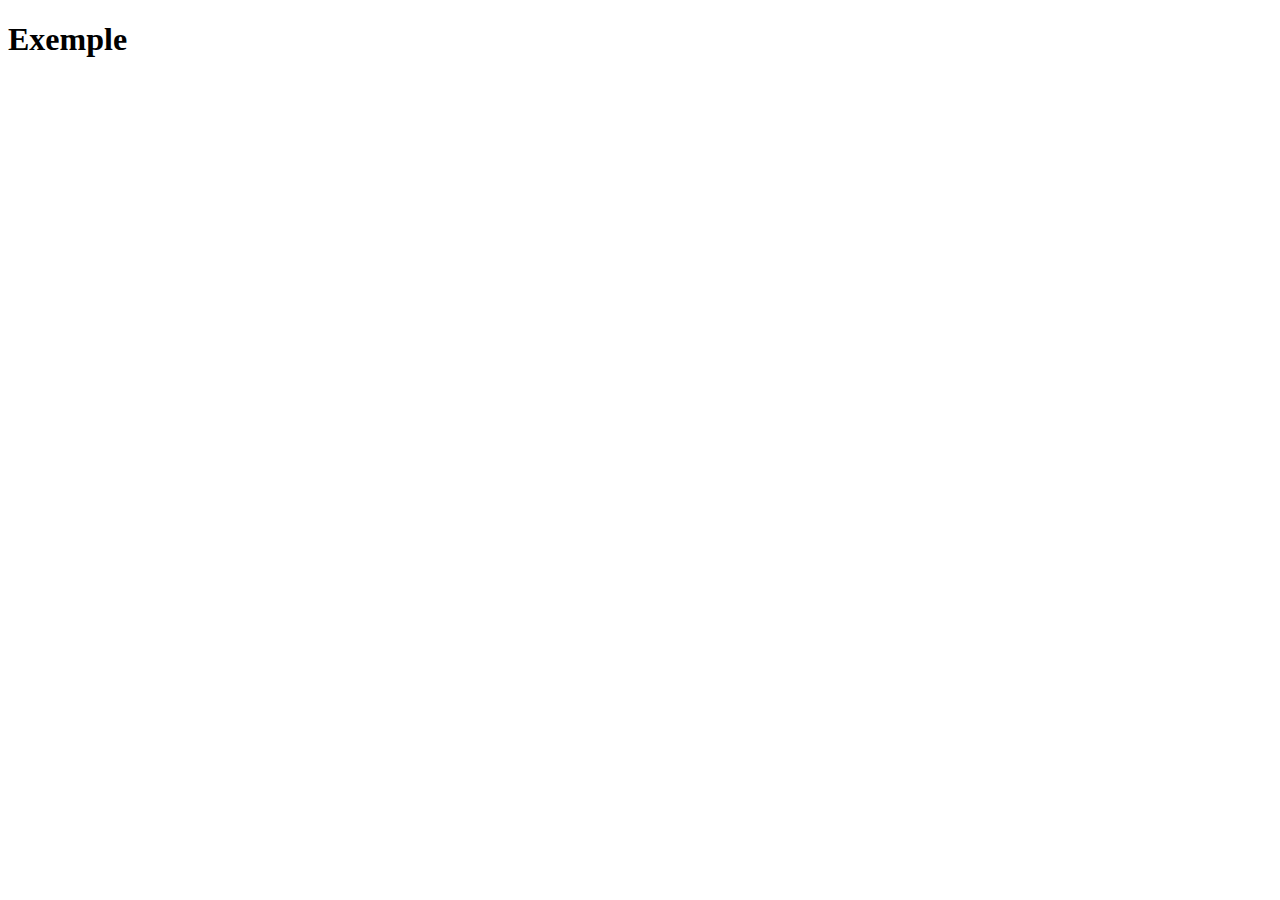
==== test.html @ 9370309c "Create test.html" ====
<!DOCTYPE html>
<html lang="en">
<head>
    <meta charset="UTF-8">
    <meta http-equiv="X-UA-Compatible" content="IE=edge">
    <meta name="viewport" content="width=device-width, initial-scale=1.0">
    <title>Document</title>
</head>
<body>
    <h1>
Exemple
    </h1>
</body>
</html>
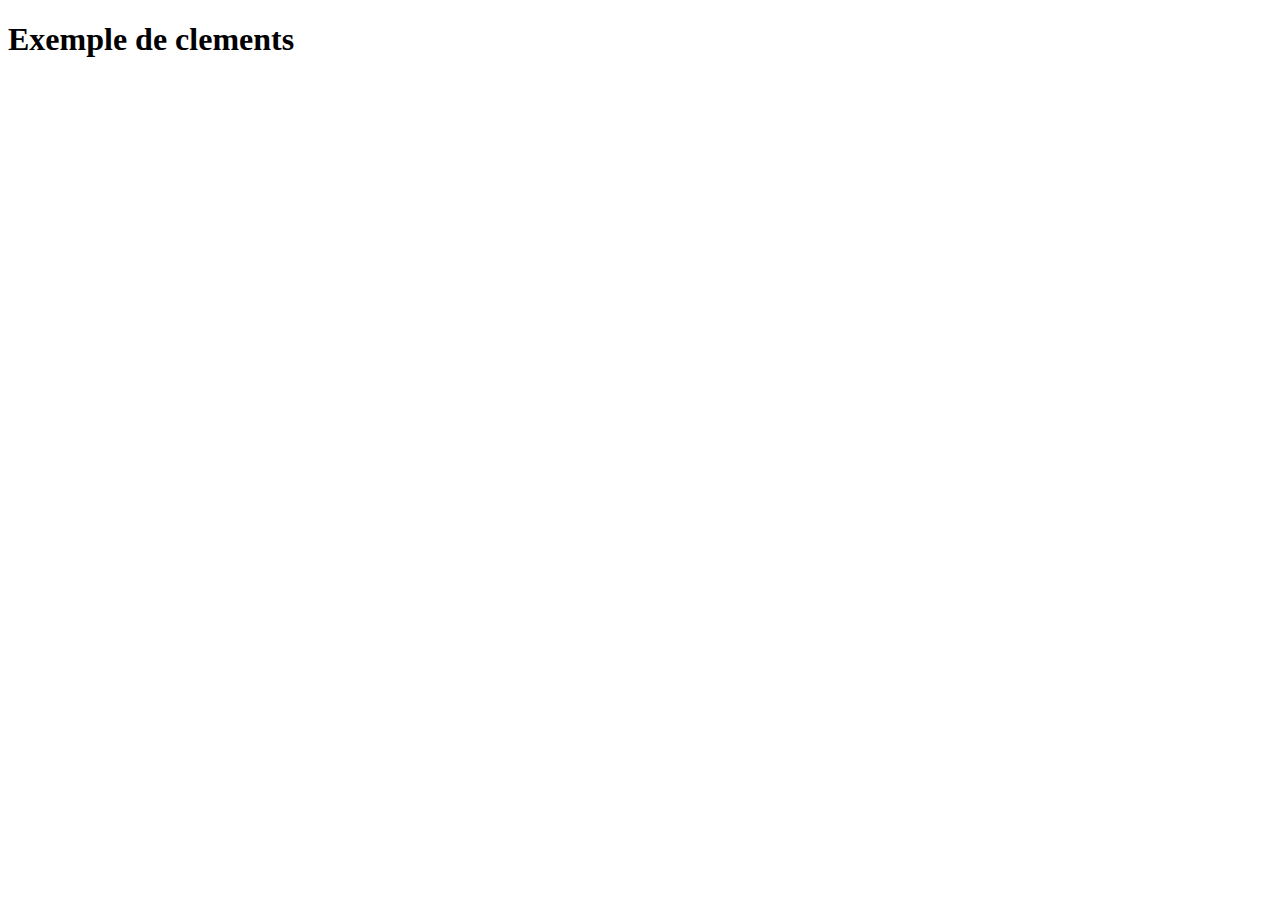
==== commit 80a73aa0: "Update test.html" ====
--- a/test.html
+++ b/test.html
@@ -3,12 +3,14 @@
 <head>
     <meta charset="UTF-8">
     <meta http-equiv="X-UA-Compatible" content="IE=edge">
+    
     <meta name="viewport" content="width=device-width, initial-scale=1.0">
     <title>Document</title>
 </head>
 <body>
     <h1>
-Exemple
+Exemple de clements
     </h1>
+    
 </body>
-</html>+</html>
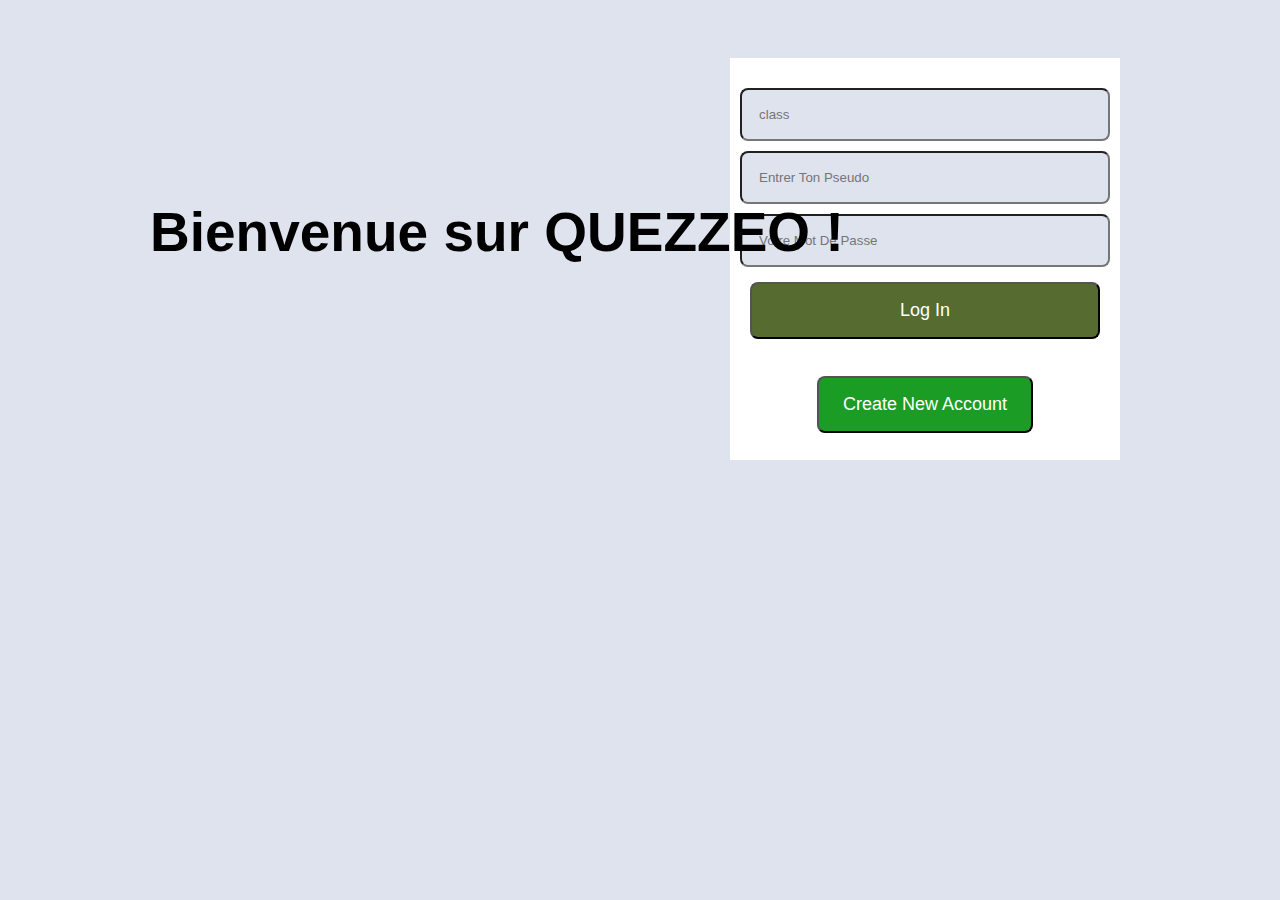
==== commit 07dea601: "quizz" ====
--- a/test.html
+++ b/test.html
@@ -3,14 +3,33 @@
 <head>
     <meta charset="UTF-8">
     <meta http-equiv="X-UA-Compatible" content="IE=edge">
-    
     <meta name="viewport" content="width=device-width, initial-scale=1.0">
     <title>Document</title>
+    <link rel="stylesheet" href="style.css">
 </head>
 <body>
-    <h1>
-Exemple de clements
-    </h1>
-    
+    <div class="textbox">
+        <h1>
+            Bienvenue sur QUEZZEO !
+        </h1>
+    </div>
+    <div class="container">
+<div class="form">
+    <input type="class" class="text" placeholder="class"><br>
+    <input type="text" class="text" placeholder="Entrer Ton Pseudo"> <br>
+    <input type="password" class="text" placeholder="Votre Mot De Passe"><br>
+    <button>
+        Log In
+    </button>
+    <div class="btn">
+        <button>Create New Account</button>
+     </div>
+</div>
+
+    </div>
+        
+
+
+  </div>   
 </body>
 </html>
--- a/style.css
+++ b/style.css
@@ -0,0 +1,82 @@
+*{
+    margin: 0%;
+    padding: 0%;
+    background-color: 	#dfe3ee;
+}
+.textbox{
+    margin-top: 200px;
+    margin-left: 150px;
+
+}
+h1{
+    font-size: 55px;
+    color: black;
+    font-family: sans-serif;
+}
+h2{
+    font-family: Helvetica, Arial, sans-serif;
+    font-size: 28px;
+    font-weight: normal;
+    line-height: 32px;
+    width: 500px;
+}
+.container{
+    
+    width: 400px;
+    height: 350px;
+    margin-top: -194px;
+    margin-right: 160px;
+    float: right;
+    border-radius: 12px;
+    background-color: white;
+    width: 390px;
+    height: 355px;  
+   text-align: center;
+}
+.form{
+    float: right;
+   background-color: white;
+    margin-top: -12px;
+    padding: 20px;
+}
+.form input{
+    margin-top: 10px;
+margin-left: -10px;
+border-radius: 8px;
+margin-right: -10px;
+    padding:17px;
+    width: 332px;
+
+}
+button{
+    margin-top: 15px;
+    background-color: darkolivegreen ;
+    padding: 16px;
+    width: 100%;
+    border-radius: 8px;
+    color: white;
+    font-family: sans-serif;
+    font-size: 18px;
+
+
+}
+p{
+    background-color: white;
+    font-size: 16px;
+    color: #1877f2;
+    margin-top: 10px;
+}
+p a{
+    color: #1877f2;
+    background-color: white;
+}
+.btn {
+    padding: 7px;
+    margin-top: 15px;
+   background-color: white;
+   margin-left: 60px;
+   margin-right: 60px;
+}
+.btn button{
+    background-color:#1b9c24 ;
+}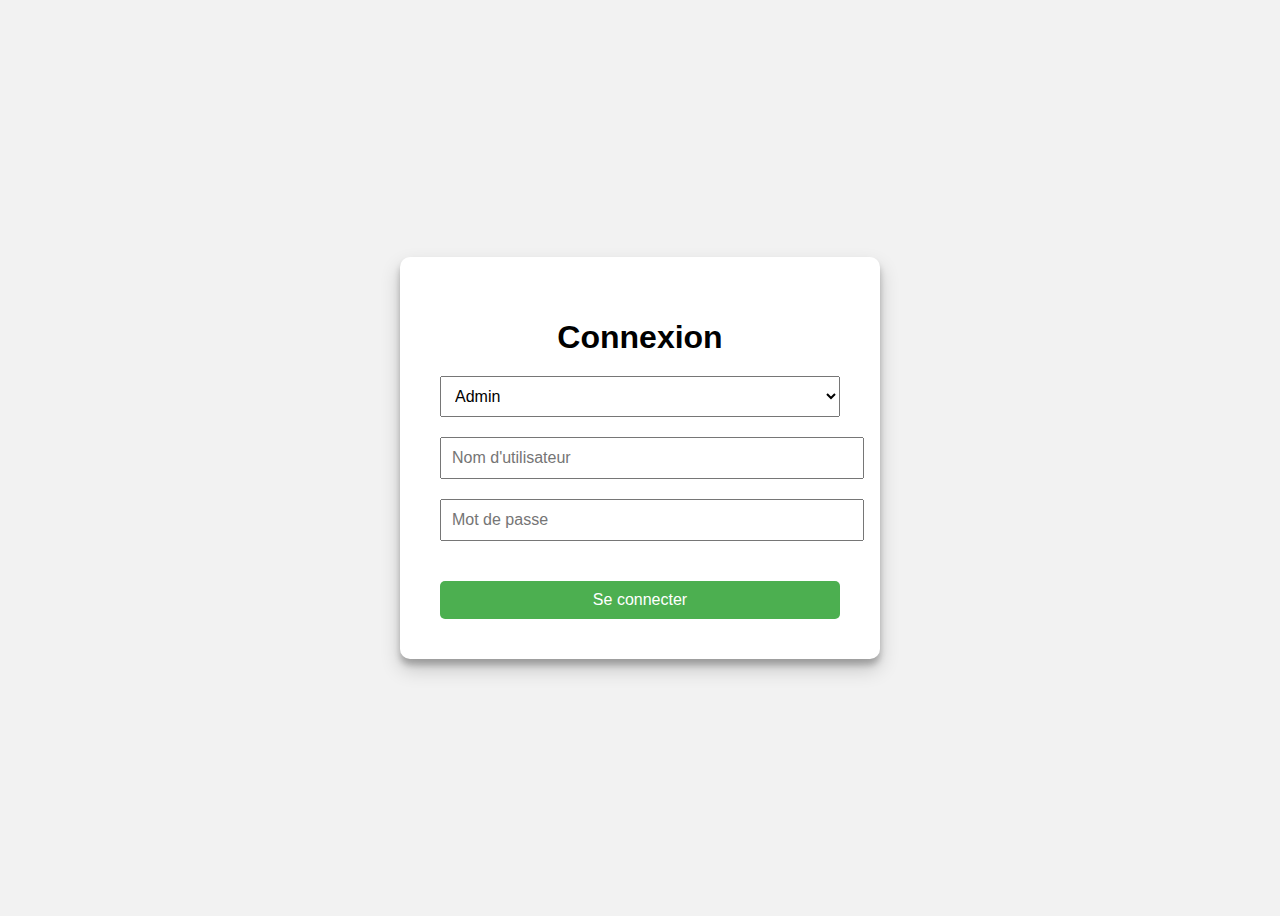
==== commit fa0e5ebf: "Update test.html" ====
--- a/test.html
+++ b/test.html
@@ -8,28 +8,20 @@
     <link rel="stylesheet" href="style.css">
 </head>
 <body>
-    <div class="textbox">
-        <h1>
-            Bienvenue sur QUEZZEO !
-        </h1>
-    </div>
-    <div class="container">
-<div class="form">
-    <input type="class" class="text" placeholder="class"><br>
-    <input type="text" class="text" placeholder="Entrer Ton Pseudo"> <br>
-    <input type="password" class="text" placeholder="Votre Mot De Passe"><br>
-    <button>
-        Log In
-    </button>
-    <div class="btn">
-        <button>Create New Account</button>
-     </div>
-</div>
+    <div class="login-box">
+        <h1>Connexion</h1>
+        <form action="#">
+          <select>
+            <option value="admin">Admin</option>
+            <option value="user">Utilisateur</option>
+            <option value="quizzer">Quizzer</option>
+          </select>
+          <input type="text" placeholder="Nom d'utilisateur">
+          <input type="password" placeholder="Mot de passe">
+          <input type="submit" value="Se connecter">
+        </form>
+      </div>
 
-    </div>
-        
-
-
-  </div>   
 </body>
 </html>
+
--- a/style.css
+++ b/style.css
@@ -1,82 +1,52 @@
-*{
-    margin: 0%;
-    padding: 0%;
-    background-color: 	#dfe3ee;
-}
-.textbox{
-    margin-top: 200px;
-    margin-left: 150px;
+body {
+    background-color: #f2f2f2;
+    font-family: Arial, sans-serif;
+    display: flex;
+    justify-content: center;
+    align-items: center;
+    height: 100vh;
+  }
 
-}
-h1{
-    font-size: 55px;
-    color: black;
-    font-family: sans-serif;
-}
-h2{
-    font-family: Helvetica, Arial, sans-serif;
-    font-size: 28px;
-    font-weight: normal;
-    line-height: 32px;
-    width: 500px;
-}
-.container{
-    
+  .login-box {
     width: 400px;
-    height: 350px;
-    margin-top: -194px;
-    margin-right: 160px;
-    float: right;
-    border-radius: 12px;
     background-color: white;
-    width: 390px;
-    height: 355px;  
-   text-align: center;
-}
-.form{
-    float: right;
-   background-color: white;
-    margin-top: -12px;
-    padding: 20px;
-}
-.form input{
-    margin-top: 10px;
-margin-left: -10px;
-border-radius: 8px;
-margin-right: -10px;
-    padding:17px;
-    width: 332px;
+    padding: 40px;
+    border-radius: 10px;
+    box-shadow: 0 10px 20px rgba(0, 0, 0, 0.19), 0 6px 6px rgba(0, 0, 0, 0.23);
+  }
 
-}
-button{
-    margin-top: 15px;
-    background-color: darkolivegreen ;
-    padding: 16px;
+  .login-box h1 {
+    text-align: center;
+    margin-bottom: 20px;
+  }
+
+  .login-box select {
     width: 100%;
-    border-radius: 8px;
+    padding: 10px;
+    font-size: 16px;
+    margin-bottom: 20px;
+  }
+
+  .login-box input[type="text"],
+  .login-box input[type="password"] {
+    width: 100%;
+    padding: 10px;
+    font-size: 16px;
+    margin-bottom: 20px;
+  }
+
+  .login-box input[type="submit"] {
+    width: 100%;
+    padding: 10px;
+    background-color: #4CAF50;
     color: white;
-    font-family: sans-serif;
-    font-size: 18px;
+    font-size: 16px;
+    border: 0;
+    border-radius: 5px;
+    cursor: pointer;
+    margin-top: 20px;
+  }
 
-
-}
-p{
-    background-color: white;
-    font-size: 16px;
-    color: #1877f2;
-    margin-top: 10px;
-}
-p a{
-    color: #1877f2;
-    background-color: white;
-}
-.btn {
-    padding: 7px;
-    margin-top: 15px;
-   background-color: white;
-   margin-left: 60px;
-   margin-right: 60px;
-}
-.btn button{
-    background-color:#1b9c24 ;
-}+  .login-box input[type="submit"]:hover {
+    background-color: #3e8e41;
+  }
